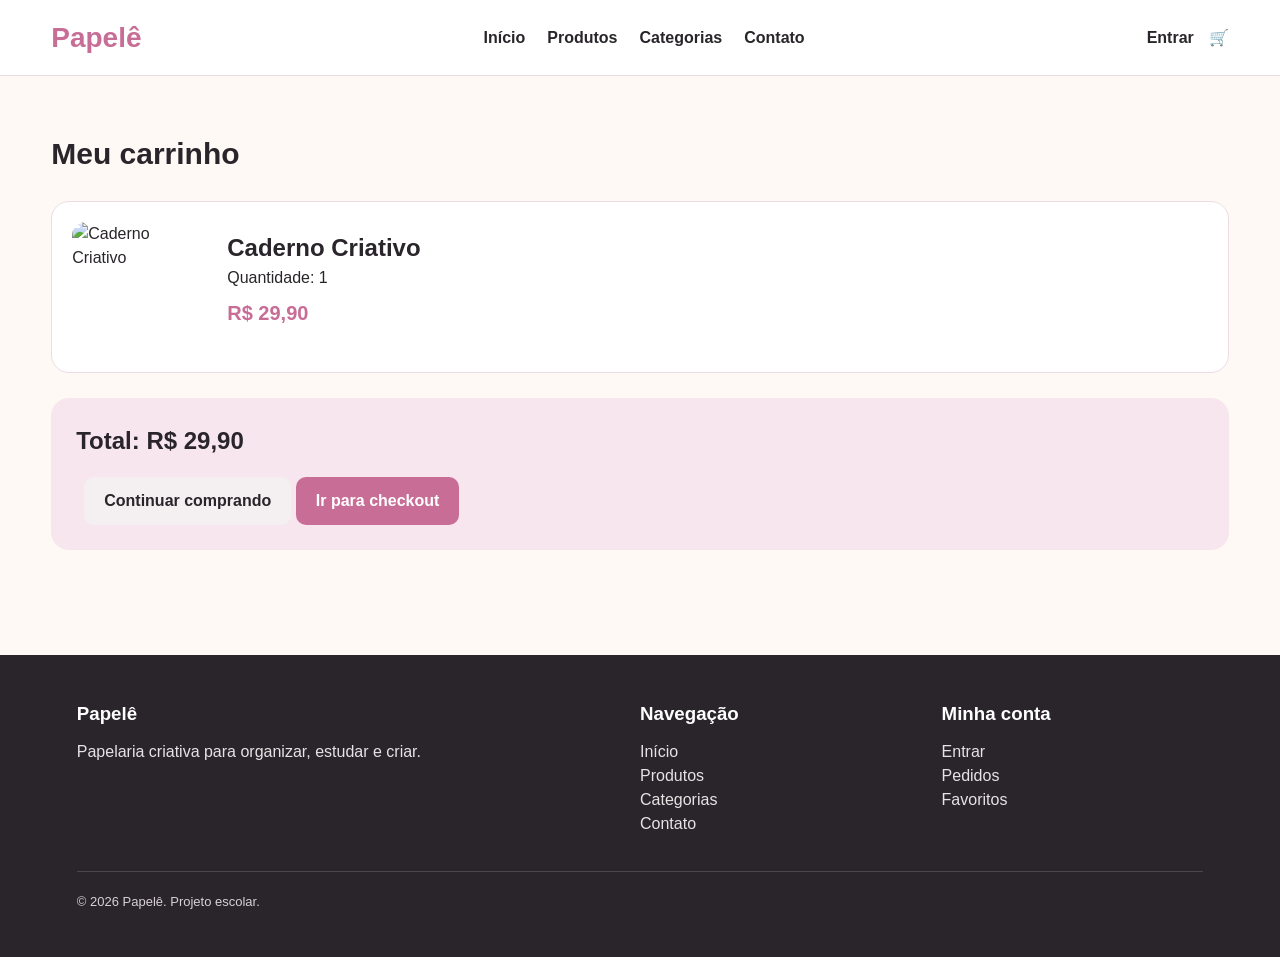
==== papele/carrinho.html @ 3f5df2f5 "." ====
<!DOCTYPE html>
<html lang="pt-BR">

<head>

    <meta charset="UTF-8">

    <meta name="viewport"
          content="width=device-width, initial-scale=1.0">

    <title>Papelê | Carrinho</title>

   <link rel="stylesheet" href="../css/style.css">
</head>

<body>

    <header>

        <div class="header">

            <a href="index.html"
               class="logo">
                Papelê
            </a>

            <nav>

                <a href="index.html">
                    Início
                </a>

                <a href="produtos.html">
                    Produtos
                </a>

                <a href="categorias.html">
                    Categorias
                </a>

                <a href="contato.html">
                    Contato
                </a>

            </nav>

            <div class="acoes">

                <a href="login.html">
                    Entrar
                </a>

                <a href="carrinho.html">
                    🛒
                </a>

            </div>

        </div>

    </header>


    <main class="container">

        <section class="secao">

            <h1 class="titulo-secao">
                Meu carrinho
            </h1>


            <div class="carrinho-item">

                <img src="imagens/caderno.jpg"
                     alt="Caderno Criativo">

                <div>

                    <h2>
                        Caderno Criativo
                    </h2>

                    <p>
                        Quantidade: 1
                    </p>

                    <p class="preco">
                        R$ 29,90
                    </p>

                </div>

            </div>


            <div class="carrinho-total">

                <h2>
                    Total: R$ 29,90
                </h2>

                <a href="produtos.html"
                   class="botao botao-secundario">
                    Continuar comprando
                </a>

                <a href="checkout.html"
                   class="botao">
                    Ir para checkout
                </a>

            </div>

        </section>

    </main>


    <footer>

        <div class="footer">

            <div>

                <h3>Papelê</h3>

                <p>
                    Papelaria criativa para organizar,
                    estudar e criar.
                </p>

            </div>

            <div>

                <h3>Navegação</h3>

                <a href="index.html">Início</a><br>
                <a href="produtos.html">Produtos</a><br>
                <a href="categorias.html">Categorias</a><br>
                <a href="contato.html">Contato</a>

            </div>

            <div>

                <h3>Minha conta</h3>

                <a href="login.html">Entrar</a><br>
                <a href="pedidos.html">Pedidos</a><br>
                <a href="favoritos.html">Favoritos</a>

            </div>

        </div>

        <p class="copyright">
            ©️ 2026 Papelê. Projeto escolar.
        </p>

    </footer>

</body>

</html>
---- css/style.css ----
:root {

    --rosa: #e9a9c3;
    --rosa-escuro: #c86d96;
    --rosa-claro: #f8e6ee;

    --fundo: #fff9f5;
    --branco: #ffffff;

    --texto: #29252a;
    --cinza: #6d666b;
    --cinza-claro: #f4f0f2;

    --borda: #eadde3;

    --verde: #dcebcf;
}


/* RESET */

* {
    margin: 0;
    padding: 0;
    box-sizing: border-box;
}


html {
    scroll-behavior: smooth;
}


body {

    font-family: Arial, Helvetica, sans-serif;

    background: var(--fundo);

    color: var(--texto);

    line-height: 1.5;
}


a {

    color: inherit;

    text-decoration: none;
}


img {

    max-width: 100%;

    display: block;
}


button,
input,
textarea,
select {

    font-family: inherit;
}


/* HEADER */

header {

    width: 100%;

    background: var(--branco);

    border-bottom: 1px solid var(--borda);

    position: sticky;

    top: 0;

    z-index: 100;
}


.header {

    width: 92%;

    max-width: 1200px;

    min-height: 75px;

    margin: auto;

    display: flex;

    align-items: center;

    justify-content: space-between;

    gap: 20px;
}


.logo {

    font-size: 28px;

    font-weight: bold;

    color: var(--rosa-escuro);
}


nav {

    display: flex;

    align-items: center;

    justify-content: center;

    gap: 22px;

    flex-wrap: wrap;
}


nav a,
.acoes a {

    font-weight: bold;

    transition: 0.2s;
}


nav a:hover,
.acoes a:hover {

    color: var(--rosa-escuro);
}


.acoes {

    display: flex;

    align-items: center;

    gap: 15px;
}


/* CONTAINER */

.container {

    width: 92%;

    max-width: 1200px;

    margin: auto;
}


/* BANNER */

.banner {

    margin-top: 40px;

    display: grid;

    grid-template-columns: 1fr 1fr;

    gap: 40px;

    align-items: center;

    background: var(--rosa-claro);

    border-radius: 24px;

    padding: 45px;
}


.banner-texto h1 {

    font-size: 42px;

    line-height: 1.1;

    margin: 12px 0;
}


.banner-texto p {

    color: var(--cinza);

    margin-bottom: 25px;

    max-width: 520px;
}


.banner-imagem img {

    width: 100%;

    height: 320px;

    object-fit: cover;

    border-radius: 18px;
}


.tag {

    display: inline-block;

    background: var(--branco);

    color: var(--rosa-escuro);

    padding: 6px 12px;

    border-radius: 20px;

    font-size: 13px;

    font-weight: bold;
}


/* BOTÕES */

.botao {

    display: inline-block;

    background: var(--rosa-escuro);

    color: var(--branco);

    border: none;

    border-radius: 10px;

    padding: 12px 20px;

    font-weight: bold;

    cursor: pointer;

    transition: 0.2s;
}


.botao:hover {

    opacity: 0.85;

    transform: translateY(-1px);
}


.botao-secundario {

    background: var(--cinza-claro);

    color: var(--texto);

    margin-left: 8px;
}


/* SEÇÕES */

.secao {

    padding: 55px 0;
}


.titulo-secao {

    font-size: 30px;

    margin-bottom: 25px;
}


/* PRODUTOS */

.produtos {

    display: grid;

    grid-template-columns: repeat(4, 1fr);

    gap: 22px;
}


.produto {

    background: var(--branco);

    border: 1px solid var(--borda);

    border-radius: 18px;

    overflow: hidden;

    transition: 0.2s;
}


.produto:hover {

    transform: translateY(-4px);
}


.produto > img {

    width: 100%;

    height: 220px;

    object-fit: cover;
}


.produto-info {

    padding: 18px;
}


.produto-info h2,
.produto-info h3 {

    margin-bottom: 8px;
}


.preco {

    color: var(--rosa-escuro);

    font-size: 20px;

    font-weight: bold;

    margin: 8px 0 16px;
}


/* PRODUTO DETALHADO */

.produto-detalhes {

    margin: 55px 0;

    display: grid;

    grid-template-columns: 1fr 1fr;

    gap: 50px;

    align-items: center;
}


.produto-detalhes-imagem img {

    width: 100%;

    max-height: 520px;

    object-fit: cover;

    border-radius: 20px;
}


.produto-detalhes-info h1 {

    font-size: 38px;

    margin: 12px 0;
}


.produto-detalhes-info p {

    color: var(--cinza);

    margin-bottom: 15px;
}


/* CARRINHO */

.carrinho-item {

    display: flex;

    align-items: center;

    gap: 25px;

    background: var(--branco);

    border: 1px solid var(--borda);

    border-radius: 18px;

    padding: 20px;
}


.carrinho-item img {

    width: 130px;

    height: 130px;

    object-fit: cover;

    border-radius: 14px;
}


.carrinho-total {

    margin-top: 25px;

    padding: 25px;

    background: var(--rosa-claro);

    border-radius: 18px;
}


.carrinho-total h2 {

    margin-bottom: 18px;
}


/* FORMULÁRIOS */

form {

    display: flex;

    flex-direction: column;

    gap: 9px;
}


label {

    font-weight: bold;

    margin-top: 8px;
}


input,
textarea,
select {

    width: 100%;

    padding: 12px 14px;

    border: 1px solid var(--borda);

    border-radius: 10px;

    background: var(--branco);

    color: var(--texto);

    outline: none;
}


input:focus,
textarea:focus,
select:focus {

    border-color: var(--rosa-escuro);
}


button {

    margin-top: 12px;
}


/* CATEGORIAS */

.categorias {

    display: grid;

    grid-template-columns: repeat(4, 1fr);

    gap: 22px;
}


.categoria {

    background: var(--branco);

    border: 1px solid var(--borda);

    border-radius: 18px;

    overflow: hidden;

    text-align: center;

    padding-bottom: 20px;
}


.categoria img {

    width: 100%;

    height: 200px;

    object-fit: cover;

    margin-bottom: 15px;
}


.categoria h2 {

    margin-bottom: 5px;
}


.categoria p {

    color: var(--cinza);
}


/* PEDIDOS */

.pedido {

    background: var(--branco);

    border: 1px solid var(--borda);

    border-radius: 18px;

    padding: 22px;

    display: flex;

    justify-content: space-between;

    align-items: center;

    gap: 20px;
}


.status {

    background: var(--verde);

    padding: 8px 14px;

    border-radius: 20px;

    font-weight: bold;
}


/* FAVORITOS */

.favoritos-vazio {

    text-align: center;

    background: var(--branco);

    border: 1px solid var(--borda);

    border-radius: 18px;

    padding: 35px;
}


.favoritos-vazio img {

    width: 180px;

    height: 180px;

    object-fit: cover;

    border-radius: 15px;

    margin: 0 auto 18px;
}


.favoritos-vazio p {

    color: var(--cinza);

    margin: 8px 0 20px;
}


/* LOGIN */

.login-container {

    width: 100%;

    max-width: 500px;

    margin: 60px auto;

    background: var(--branco);

    border: 1px solid var(--borda);

    border-radius: 18px;

    padding: 35px;
}


.login-container h1 {

    margin-bottom: 8px;
}


.login-container > p {

    color: var(--cinza);

    margin-bottom: 22px;
}


/* CHECKOUT */

.checkout {

    margin: 55px 0;

    display: grid;

    grid-template-columns: 2fr 1fr;

    gap: 35px;
}


.checkout > div,
.checkout-resumo {

    background: var(--branco);

    border: 1px solid var(--borda);

    border-radius: 18px;

    padding: 30px;
}


.checkout h1 {

    margin-bottom: 20px;
}


.checkout-resumo {

    height: fit-content;

    background: var(--rosa-claro);
}


/* FOOTER */

footer {

    background: var(--texto);

    color: var(--branco);

    margin-top: 50px;

    padding: 45px 6%;
}


.footer {

    width: 100%;

    max-width: 1200px;

    margin: auto;

    display: grid;

    grid-template-columns: 2fr 1fr 1fr;

    gap: 40px;
}


.footer h3 {

    margin-bottom: 12px;
}


.footer p,
.footer a {

    color: #e9e2e5;
}


.footer a:hover {

    color: var(--rosa);
}


.copyright {

    max-width: 1200px;

    margin: 35px auto 0;

    padding-top: 20px;

    border-top: 1px solid #4c464a;

    color: #d8d0d4;

    font-size: 13px;
}


/* TABLET */

@media (max-width: 1000px) {

    .produtos,
    .categorias {

        grid-template-columns: repeat(2, 1fr);
    }


    .banner,
    .produto-detalhes,
    .checkout {

        grid-template-columns: 1fr;
    }

}


/* CELULAR */

@media (max-width: 700px) {

    .header {

        padding: 15px 0;

        flex-direction: column;
    }


    nav {

        gap: 12px;
    }


    .banner {

        padding: 25px;
    }


    .banner-texto h1 {

        font-size: 32px;
    }


    .produto-detalhes-info h1 {

        font-size: 30px;
    }


    .footer {

        grid-template-columns: 1fr;

        gap: 25px;
    }


    .pedido {

        flex-direction: column;

        align-items: flex-start;
    }

}


/* CELULAR PEQUENO */

@media (max-width: 450px) {

    .produtos,
    .categorias {

        grid-template-columns: 1fr;
    }


    .banner-imagem img {

        height: 240px;
    }


    .carrinho-item {

        flex-direction: column;

        align-items: flex-start;
    }


    .carrinho-item img {

        width: 100%;

        height: 220px;
    }


    .botao {

        width: 100%;

        text-align: center;
    }


    .botao-secundario {

        margin-left: 0;

        margin-top: 10px;
    }


    .login-container {

        padding: 22px;
    }

}
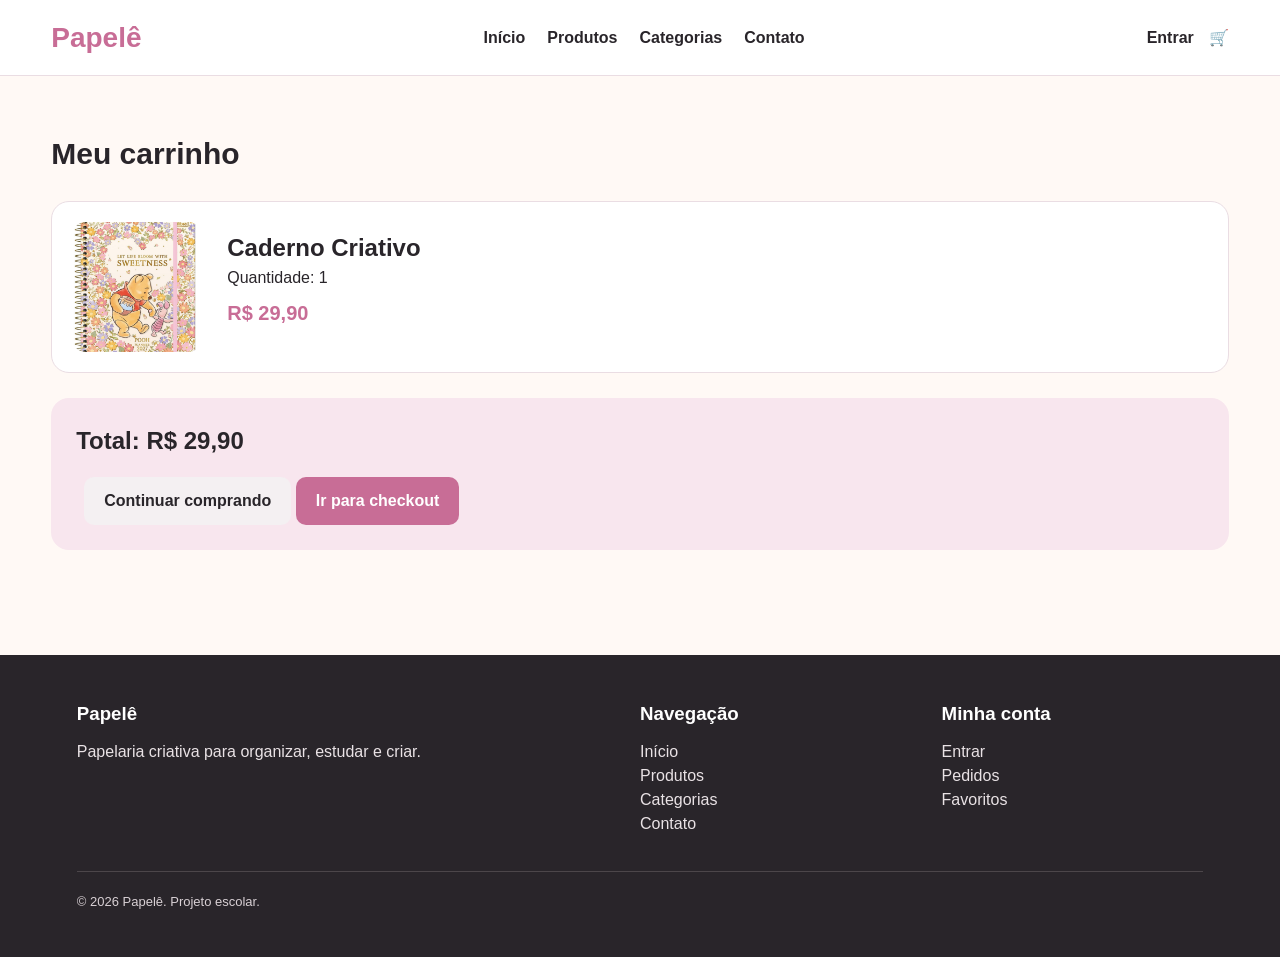
==== commit 3f72d57b: "." ====
--- a/papele/carrinho.html
+++ b/papele/carrinho.html
@@ -72,7 +72,7 @@
 
             <div class="carrinho-item">
 
-                <img src="imagens/caderno.jpg"
+                <img src="../imagens/caderno.jpg"
                      alt="Caderno Criativo">
 
                 <div>
